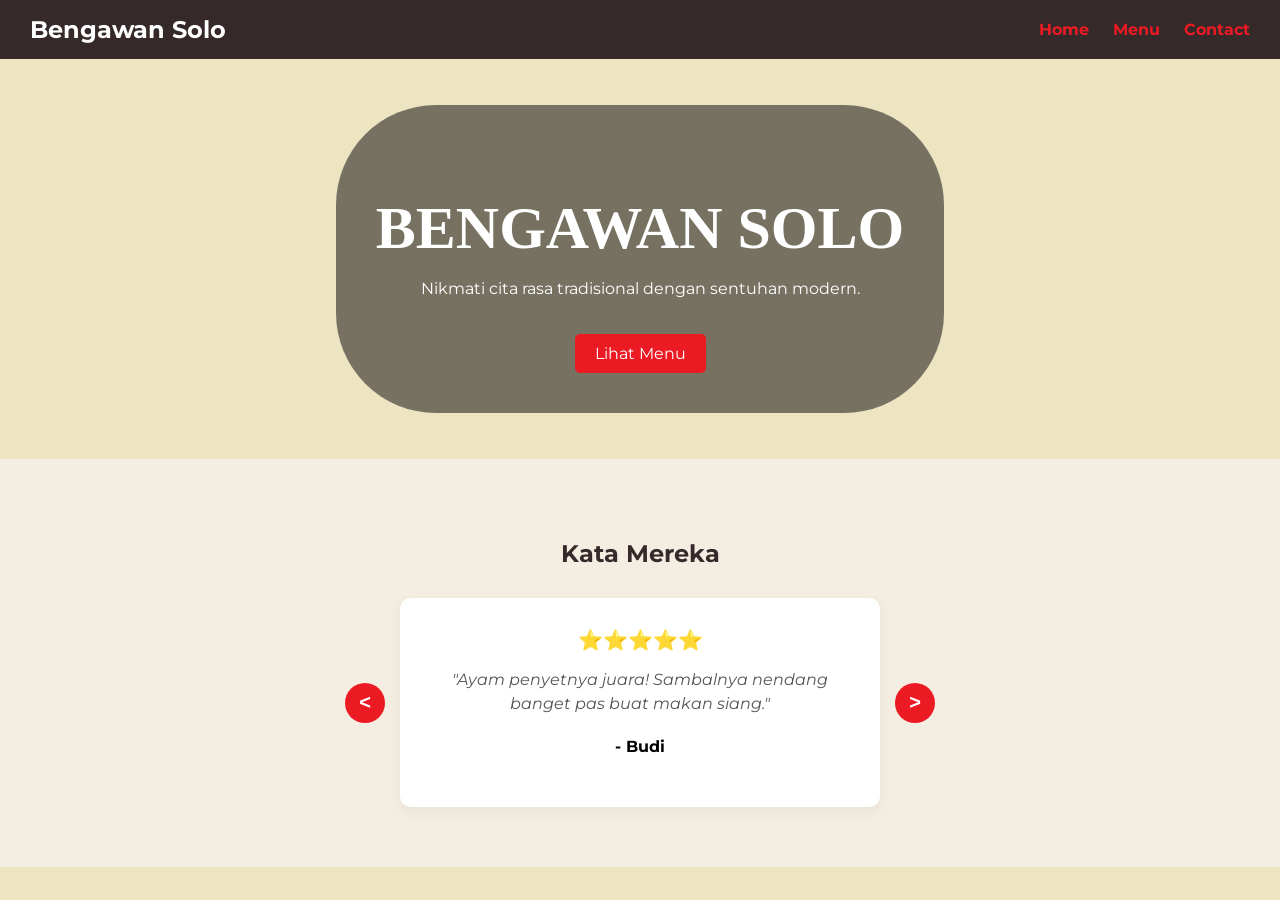
==== index.html @ c68ebe68 "Rename home.html to index.html" ====
<!DOCTYPE html>
<html lang="en">
<head>
    <meta charset="UTF-8">
    <meta name="viewport" content="width=device-width, initial-scale=1.0">
    <title>Bengawan Solo</title>

    <link rel="stylesheet" href="styles/style.css">
    <link href="https://fonts.googleapis.com/css2?family=Montserrat&display=swap" rel="stylesheet">
</head>
<body>

    <header>
        <h2 class="logo">Bengawan Solo</h2>
        <nav>
            <a href="#">Home</a>
            <a href="menu.html">Menu</a>
            <a href="#">Contact</a>        
        </nav>  
    </header>

    <main>
        <!--Banner-->
        <section id="banner">
            <div class="overlay">
                <h1>BENGAWAN SOLO</h1>
                <p>Nikmati cita rasa tradisional dengan sentuhan modern.</p>
                <a href="menu.html" class="btn">Lihat Menu</a>
            </div>
        </section>        
        <!--End Banner-->

        <section id="ulasan" class="ulasan-section">
            <h2>Kata Mereka</h2>
            <div class="slider-container">
                <button id="prev-btn" class="slider-btn">&lt;</button>
                
                <div class="slider-wrapper">
                    <div class="slider-track" id="slider-track">
                        
                        <div class="slide-card">
                            <p class="bintang">⭐⭐⭐⭐⭐</p>
                            <p class="komen">"Ayam penyetnya juara! Sambalnya nendang banget pas buat makan siang."</p>
                            <h4>- Budi</h4>
                        </div>
                        
                        <div class="slide-card">
                            <p class="bintang">⭐⭐⭐⭐⭐</p>
                            <p class="komen">"Nasi telurnya murah dan ngenyangin, porsi anak kos banget!"</p>
                            <h4>- Siti</h4>
                        </div>
                        
                        <div class="slide-card">
                            <p class="bintang">⭐⭐⭐⭐</p>
                            <p class="komen">"Es teh manisnya seger, harganya juga bersahabat di kantong."</p>
                            <h4>- Andi</h4>
                        </div>

                    </div>
                </div>
                
                <button id="next-btn" class="slider-btn">&gt;</button>
            </div>
        </section>
    </main>
<script src="scripts/main.js"></script>
</body>
</html>
---- styles/style.css ----
/*
=================================================
          PENGATURAN DASAR (GLOBAL)
=================================================
*/
body {
    background-color: #EDE4C2;    
    font-family: 'Montserrat', sans-serif;
    margin: 0;
}
/*
=================================================
        AKHIR PENGATURAN DASAR (GLOBAL)
=================================================
*/


/*
=================================================
                 HEADER & NAVIGASI
=================================================
*/
header {
    padding: 15px 30px;
    background-color: #35292A;
    color: white;
    display: flex;
    justify-content: space-between;
    align-items: center;
}

.logo {
    margin: 0;
}

nav a {
    margin-left: 20px;
    text-decoration: none;
    color: #EC1A23;
    font-weight: bold;
}

nav a:hover {
    text-decoration: underline;
}


/*
=================================================
              AKHIR HEADER & NAVIGASI
=================================================
*/


/*
=================================================
               BANNER (HERO SECTION)
=================================================
*/
#banner {
    position: relative;
    height: 400px;
    background: url('https://images.unsplash.com/photo-1504674900247-0877df9cc836') center/cover no-repeat;
    display: flex;
    justify-content: center;
    align-items: center;
}

.overlay {
    background: rgba(0,0,0,0.5);
    padding: 40px;
    text-align: center;
    color: white;
    border-radius: 100px;
}

.overlay h1 {
    font-family: 'Copperplate', 'Papyrus', fantasy;
    font-size: 60px;        
    margin-bottom: 10px;
}

.btn {
    display: inline-block;
    margin-top: 20px;
    padding: 10px 20px;
    background-color: #EC1A23;
    color: white;
    text-decoration: none;
    border-radius: 5px;
}

.btn:hover {
    background-color: #c5141c;
}
/*
=================================================
             AKHIR BANNER (HERO SECTION)
=================================================
*/
/*
=================================================
             SLIDER ULASAN (TESTIMONI)
=================================================
*/
.ulasan-section {
    padding: 60px 20px;
    background-color: #f4ede1; /* Warna krem yang sedikit beda biar menonjol */
    text-align: center;
}

.ulasan-section h2 {
    color: #35292A;
    margin-bottom: 30px;
}

.slider-container {
    display: flex;
    align-items: center;
    justify-content: center;
    max-width: 600px;
    margin: 0 auto;
    position: relative;
    gap: 15px; /* Jarak antara tombol dan kartu */
}

/* Ini "Jendela" pembatasnya */
.slider-wrapper {
    width: 80%;
    overflow: hidden; /* Sembunyikan kartu yang meluber keluar batas */
    border-radius: 10px;
    box-shadow: 0 4px 15px rgba(0,0,0,0.05);
}

/* Ini "Rel" keretanya */
.slider-track {
    display: flex;
    transition: transform 0.4s ease-in-out; /* Ini kunci animasi geser mulusnya! */
}

/* Ini "Gerbong" ulasannya */
.slide-card {
    min-width: 100%; /* Memaksa tiap kartu lebarnya 100% dari jendela */
    box-sizing: border-box;
    background: white;
    padding: 30px 20px;
    border-radius: 10px;
}

.bintang {
    margin: 0 0 10px 0;
    font-size: 20px;
}

.komen {
    font-style: italic;
    color: #555;
    margin-bottom: 15px;
    line-height: 1.5;
}

/* Tombol Kiri Kanan */
.slider-btn {
    background-color: #EC1A23;
    color: white;
    border: none;
    border-radius: 50%;
    width: 40px;
    height: 40px;
    font-size: 20px;
    font-weight: bold;
    cursor: pointer;
    transition: 0.3s;
}

.slider-btn:hover {
    background-color: #35292A;
    transform: scale(1.1);
}
/*
=================================================
          AKHIR SLIDER ULASAN (TESTIMONI)
=================================================
*/

/*
=================================================
               DAFTAR MENU & KARTU
=================================================
*/
#menu {
    padding: 50px 20px;
    text-align: center;
}

#menu h2 {
    margin-bottom: 30px;
}

.menu-container {
    display: flex;
    justify-content: center;
    gap: 20px;
    flex-wrap: wrap;
}

.card {
    background: white;
    padding: 20px;
    width: 200px;
    border-radius: 10px;
    box-shadow: 0 4px 8px rgba(0,0,0,0.1);
}

.card h3 {
    margin-top: 0;
}

.card img {
    width: 100%;
    height: 140px;
    object-fit: cover;
    border-radius: 8px;
    margin-bottom: 12px;
}

.btn-card {
    width: 100%;
    margin-top: 10px;
    padding: 8px;
    background: #EC1A23;
    color: white;
    border: none;
    border-radius: 5px;
    cursor: pointer;
}

.btn-pesan {
    width: 100%;
    margin-top: 12px;
    padding: 10px;
    background-color: #EC1A23;
    color: white;
    border: none;
    border-radius: 6px;
    font-weight: bold;
    cursor: pointer;
    transition: 0.3s;
}

.btn-pesan:hover {
    background-color: #c5141c;
    transform: scale(1.03);
}
/*
=================================================
             AKHIR DAFTAR MENU & KARTU
=================================================
*/


/*
=================================================
             NOTIFIKASI (TOAST POP-UP)
=================================================
*/
.toast {
    visibility: hidden;
    min-width: 280px;
    background-color: #333;
    color: #fff;
    text-align: center;
    border-radius: 8px;
    padding: 16px 20px;
    position: fixed;
    bottom: 30px;
    left: 50%;
    transform: translateX(-50%);
    z-index: 1000;
    box-shadow: 0 4px 15px rgba(0,0,0,0.3);
    font-size: 15px;
    opacity: 0;
    transition: all 0.4s ease;
}

.toast.show {
    visibility: visible;
    opacity: 1;
}
/*
=================================================
           AKHIR NOTIFIKASI (TOAST POP-UP)
=================================================
*/
/*
=================================================
             KERANJANG BELANJA (CART)
=================================================
*/
.cart-section {
    padding: 50px 20px;
    background-color: #EDE4C2; /* Warna background sedikit lebih terang dari body */
}

.cart-container {
    max-width: 600px;
    margin: 0 auto;
    background: white;
    padding: 30px;
    border-radius: 15px;
    box-shadow: 0 8px 20px rgba(0, 0, 0, 0.08); /* Efek melayang/shadow yang lembut */
    border-top: 5px solid #EC1A23; /* Garis aksen merah Bengawan Solo di atas */
}

.cart-container h2 {
    text-align: center;
    color: #35292A;
    margin-bottom: 25px;
    font-size: 24px;
}

.cart-items-list {
    min-height: 80px;
}

.empty-msg {
    text-align: center;
    color: #888;
    font-style: italic;
    padding: 20px 0;
}

/* Desain untuk setiap baris pesanan */
.cart-item {
    display: flex;
    justify-content: space-between;
    align-items: center;
    padding: 12px 0;
    border-bottom: 1px dashed #ccc; /* Garis pemisah putus-putus biar estetik */
}

.item-name {
    font-weight: 600;
    color: #35292A;
}

.item-price {
    font-weight: 500;
    color: #555;
    display: flex;
    align-items: center;
    gap: 15px; /* Jarak antara harga dan tombol silang */
}

/* Tombol hapus (silang merah) */
.btn-remove {
    background: #ffe6e6;
    border: none;
    color: #EC1A23;
    width: 28px;
    height: 28px;
    border-radius: 50%; /* Bikin tombolnya jadi bulat */
    cursor: pointer;
    font-weight: bold;
    display: flex;
    justify-content: center;
    align-items: center;
    transition: 0.2s ease;
}

.btn-remove:hover {
    background: #EC1A23;
    color: white;
    transform: scale(1.1);
}

/* Bagian bawah keranjang (Total & Tombol) */
.cart-footer {
    margin-top: 25px;
    padding-top: 15px;
    border-top: 2px solid #eee;
    text-align: right;
}

.cart-total {
    font-size: 20px;
    font-weight: bold;
    color: #35292A;
    margin-bottom: 20px;
}

#total-price {
    color: #EC1A23; /* Total harganya ditonjolkan dengan warna merah */
    font-size: 24px;
    margin-left: 10px;
}

.btn-checkout {
    width: 100%;
    padding: 14px;
    background-color: #25D366; /* Warna hijau khas WhatsApp */
    color: white;
    border: none;
    border-radius: 8px;
    font-size: 16px;
    font-weight: bold;
    cursor: pointer;
    transition: all 0.3s ease;
    box-shadow: 0 4px 10px rgba(37, 211, 102, 0.3);
}

.btn-checkout:hover {
    background-color: #128C7E; /* Hijau WA lebih gelap saat di-hover */
    transform: translateY(-2px); /* Efek tombol naik sedikit */
}
/*
=================================================
          AKHIR KERANJANG BELANJA (CART)
=================================================
*/

/*
=================================================
                     FOOTER
=================================================
*/
footer {
    background-color: #35292A;
    color: white;
    padding: 50px 20px 20px;
    margin-top: 50px;
}

.footer-container {
    display: flex;
    justify-content: center;
    gap: 80px;
    flex-wrap: wrap;
    max-width: 1200px;
    margin: 0 auto;
}

.footer-info {
    margin-bottom: 20px;
}

.footer-info h3 {
    color: #EC1A23;
    margin-bottom: 15px;
}

.footer-info h4 {
    margin-bottom: 12px;
}

.footer-info a {
    color: #EC1A23;
    text-decoration: none;
}

.footer-info a:hover {
    text-decoration: underline;
}

.footer-bottom {
    text-align: center;
    margin-top: 40px;
    padding-top: 20px;
    border-top: 1px solid #555;
    opacity: 0.8;
    font-size: 14px;
}
/*
=================================================
                   AKHIR FOOTER
=================================================
*/


/*
/* 
=================================================
             HAMBURGER MENU (MOBILE)
=================================================
*/
/* Sembunyikan di layar laptop */
.hamburger {
    display: none; 
    font-size: 28px;
    cursor: pointer;
    color: #EC1A23;
    position: relative;
    z-index: 999; /* Biar posisinya paling depan dan bisa diklik */
}

/* RESPONSIVE (TAMPILAN MOBILE/HP) */
@media (max-width: 768px) {
    header {
        position: relative; /* Biar menu dropdown-nya patuh sama header */
    }

    .hamburger {
        display: block; /* Munculkan tombol ☰ di HP */
    }
    
    #nav-menu {
        display: none; /* Sembunyikan menu bawaan */
        flex-direction: column;
        width: 100%;
        background-color: #35292A;
        position: absolute;
        top: 60px; /* Posisi di bawah header */
        left: 0;
        text-align: center;
        padding-bottom: 15px;
        z-index: 998; /* Posisi satu lapis di bawah tombol hamburger */
        box-shadow: 0 10px 15px rgba(0,0,0,0.2);
    }

    /* Class ini yang akan dipanggil oleh JavaScript! */
    #nav-menu.aktif {
        display: flex;
    }
    
    nav a {
        margin: 15px 0;
        display: block;
        padding: 10px;
    }
}
/* 
=================================================
          AKHIR HAMBURGER MENU (MOBILE)
=================================================
*/
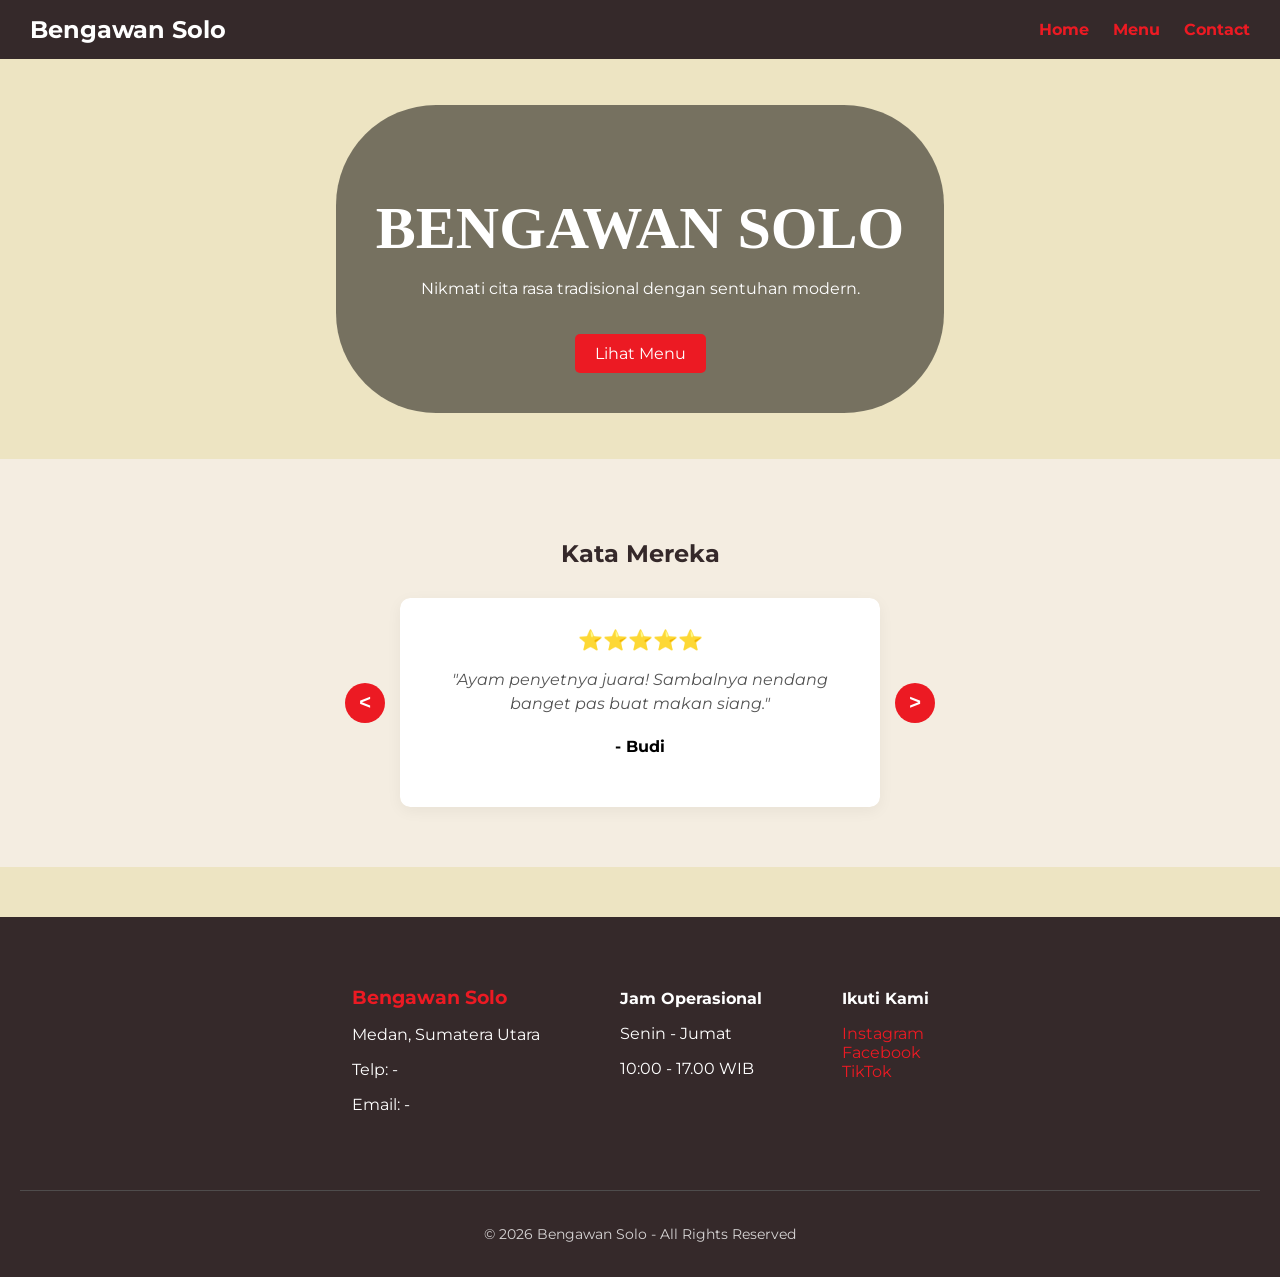
==== commit f121762f: "Penambahan Fitur" ====
--- a/index.html
+++ b/index.html
@@ -1,5 +1,6 @@
 <!DOCTYPE html>
 <html lang="en">
+
 <head>
     <meta charset="UTF-8">
     <meta name="viewport" content="width=device-width, initial-scale=1.0">
@@ -8,15 +9,16 @@
     <link rel="stylesheet" href="styles/style.css">
     <link href="https://fonts.googleapis.com/css2?family=Montserrat&display=swap" rel="stylesheet">
 </head>
+
 <body>
 
     <header>
         <h2 class="logo">Bengawan Solo</h2>
         <nav>
-            <a href="#">Home</a>
+            <a href="index.html">Home</a>
             <a href="menu.html">Menu</a>
-            <a href="#">Contact</a>        
-        </nav>  
+            <a href="#contact">Contact</a>
+        </nav>
     </header>
 
     <main>
@@ -27,29 +29,29 @@
                 <p>Nikmati cita rasa tradisional dengan sentuhan modern.</p>
                 <a href="menu.html" class="btn">Lihat Menu</a>
             </div>
-        </section>        
+        </section>
         <!--End Banner-->
 
         <section id="ulasan" class="ulasan-section">
             <h2>Kata Mereka</h2>
             <div class="slider-container">
                 <button id="prev-btn" class="slider-btn">&lt;</button>
-                
+
                 <div class="slider-wrapper">
                     <div class="slider-track" id="slider-track">
-                        
+
                         <div class="slide-card">
                             <p class="bintang">⭐⭐⭐⭐⭐</p>
                             <p class="komen">"Ayam penyetnya juara! Sambalnya nendang banget pas buat makan siang."</p>
                             <h4>- Budi</h4>
                         </div>
-                        
+
                         <div class="slide-card">
                             <p class="bintang">⭐⭐⭐⭐⭐</p>
                             <p class="komen">"Nasi telurnya murah dan ngenyangin, porsi anak kos banget!"</p>
                             <h4>- Siti</h4>
                         </div>
-                        
+
                         <div class="slide-card">
                             <p class="bintang">⭐⭐⭐⭐</p>
                             <p class="komen">"Es teh manisnya seger, harganya juga bersahabat di kantong."</p>
@@ -58,11 +60,43 @@
 
                     </div>
                 </div>
-                
+
                 <button id="next-btn" class="slider-btn">&gt;</button>
             </div>
         </section>
     </main>
-<script src="scripts/main.js"></script>
+
+    <!-- Footer -->
+    <footer id="contact">
+        <div class="footer-container">
+            <div class="footer-info">
+                <h3>Bengawan Solo</h3>
+                <p>Medan, Sumatera Utara</p>
+                <p>Telp: -</p>
+                <p>Email: -</p>
+            </div>
+
+            <div class="footer-info">
+                <h4>Jam Operasional</h4>
+                <p>Senin - Jumat</p>
+                <p>10:00 - 17.00 WIB</p>
+            </div>
+
+            <div class="footer-info">
+                <h4>Ikuti Kami</h4>
+                <p>
+                    <a href="#" target="_blank">Instagram</a><br>
+                    <a href="#" target="_blank">Facebook</a><br>
+                    <a href="#" target="_blank">TikTok</a>
+                </p>
+            </div>
+        </div>
+
+        <div class="footer-bottom">
+            <p>&copy; 2026 Bengawan Solo - All Rights Reserved</p>
+        </div>
+    </footer>
+    <script src="scripts/main.js"></script>
 </body>
-</html>
+
+</html>
--- a/styles/style.css
+++ b/styles/style.css
@@ -3,6 +3,11 @@
           PENGATURAN DASAR (GLOBAL)
 =================================================
 */
+
+html {
+    scroll-behavior: smooth;
+}
+
 body {
     background-color: #EDE4C2;    
     font-family: 'Montserrat', sans-serif;
@@ -27,6 +32,9 @@
     display: flex;
     justify-content: space-between;
     align-items: center;
+    position: sticky;
+    top: 0;
+    z-index: 1000;
 }
 
 .logo {
@@ -275,7 +283,7 @@
     position: fixed;
     bottom: 30px;
     left: 50%;
-    transform: translateX(-50%);
+    transform: translate(-50%, 20px);
     z-index: 1000;
     box-shadow: 0 4px 15px rgba(0,0,0,0.3);
     font-size: 15px;
@@ -286,6 +294,7 @@
 .toast.show {
     visibility: visible;
     opacity: 1;
+    transform: translate(-50%, 0);
 }
 /*
 =================================================
@@ -532,4 +541,356 @@
 =================================================
           AKHIR HAMBURGER MENU (MOBILE)
 =================================================
-*/+*/
+
+.menu-tools {
+    max-width: 700px;
+    margin: 0 auto 30px;
+    text-align: center;
+}
+
+#search-menu {
+    width: 100%;
+    max-width: 450px;
+    padding: 12px 15px;
+    border: 1px solid #ccc;
+    border-radius: 8px;
+    font-family: inherit;
+    margin-bottom: 15px;
+}
+
+.filter-buttons {
+    display: flex;
+    justify-content: center;
+    gap: 10px;
+    flex-wrap: wrap;
+}
+
+.filter-btn {
+    padding: 10px 18px;
+    border: none;
+    border-radius: 20px;
+    background-color: white;
+    color: #35292A;
+    cursor: pointer;
+    font-weight: bold;
+}
+
+.filter-btn.active,
+.filter-btn:hover {
+    background-color: #EC1A23;
+    color: white;
+}
+
+.qty-control {
+    display: flex;
+    align-items: center;
+    gap: 8px;
+}
+
+.qty-control button {
+    width: 28px;
+    height: 28px;
+    border: none;
+    border-radius: 50%;
+    background-color: #EC1A23;
+    color: white;
+    font-weight: bold;
+    cursor: pointer;
+}
+
+.invoice-modal {
+    display: none;
+    position: fixed;
+    z-index: 2000;
+    inset: 0;
+    background: rgba(0,0,0,0.55);
+    justify-content: center;
+    align-items: center;
+    padding: 20px;
+}
+
+.invoice-box {
+    background: white;
+    max-width: 500px;
+    width: 100%;
+    padding: 25px;
+    border-radius: 15px;
+    position: relative;
+    box-shadow: 0 10px 30px rgba(0,0,0,0.25);
+}
+
+.close-invoice {
+    position: absolute;
+    top: 10px;
+    right: 15px;
+    border: none;
+    background: none;
+    font-size: 28px;
+    cursor: pointer;
+}
+
+#invoice-content pre {
+    background: #f7f7f7;
+    padding: 15px;
+    border-radius: 8px;
+    white-space: pre-wrap;
+    font-family: inherit;
+    line-height: 1.6;
+}
+
+.floating-cart {
+    position: fixed;
+    right: 20px;
+    bottom: 25px;
+    background-color: #EC1A23;
+    color: white;
+    padding: 14px 18px;
+    border-radius: 50px;
+    font-weight: bold;
+    box-shadow: 0 5px 15px rgba(0,0,0,0.25);
+    z-index: 1500;
+    cursor: pointer;
+    display: none;
+}
+
+.floating-cart:hover {
+    background-color: #c5141c;
+    transform: scale(1.05);
+}
+
+.card {
+    position: relative;
+}
+
+.badge-best {
+    position: absolute;
+    top: 12px;
+    left: 12px;
+    background-color: #EC1A23;
+    color: white;
+    padding: 5px 10px;
+    border-radius: 20px;
+    font-size: 11px;
+    font-weight: bold;
+    box-shadow: 0 3px 8px rgba(0,0,0,0.2);
+}
+
+.btn-checkout.loading {
+    opacity: 0.7;
+    pointer-events: none;
+}
+
+.invoice-success {
+    background-color: #e9fff0;
+    color: #128C7E;
+    padding: 10px;
+    border-radius: 8px;
+    font-weight: bold;
+    margin-bottom: 15px;
+    text-align: center;
+}
+
+.empty-msg {
+    text-align: center;
+    color: #888;
+    padding: 25px 0;
+}
+
+.empty-icon {
+    font-size: 42px;
+    margin-bottom: 10px;
+}
+
+.empty-msg h3 {
+    color: #35292A;
+    margin: 5px 0;
+}
+
+.empty-msg p {
+    margin: 0;
+    font-size: 14px;
+}
+
+.btn-clear-cart {
+    background-color: #fff0f0;
+    color: #EC1A23;
+    border: 1px solid #EC1A23;
+    padding: 10px 14px;
+    border-radius: 8px;
+    font-weight: bold;
+    cursor: pointer;
+    margin-bottom: 15px;
+}
+
+.btn-clear-cart:hover {
+    background-color: #EC1A23;
+    color: white;
+}
+
+/* bagian animasi */
+.card {
+    transition: transform 0.3s ease, box-shadow 0.3s ease;
+}
+
+.card:hover {
+    transform: translateY(-8px);
+    box-shadow: 0 10px 22px rgba(0,0,0,0.18);
+}
+
+.btn,
+.btn-card,
+.btn-checkout,
+.btn-clear-cart,
+.filter-btn {
+    transition: all 0.3s ease;
+}
+
+.btn:hover,
+.btn-card:hover,
+.btn-checkout:hover,
+.btn-clear-cart:hover,
+.filter-btn:hover {
+    transform: translateY(-2px);
+}
+
+.invoice-box {
+    animation: popupScale 0.35s ease;
+}
+
+@keyframes popupScale {
+    from {
+        opacity: 0;
+        transform: scale(0.85) translateY(20px);
+    }
+    to {
+        opacity: 1;
+        transform: scale(1) translateY(0);
+    }
+}
+
+.cart-item-row {
+    animation: slideInCart 0.3s ease;
+}
+
+@keyframes slideInCart {
+    from {
+        opacity: 0;
+        transform: translateX(-15px);
+    }
+    to {
+        opacity: 1;
+        transform: translateX(0);
+    }
+}
+
+.floating-cart {
+    animation: bounceCart 0.5s ease;
+}
+
+@keyframes bounceCart {
+    0% {
+        transform: scale(0.8);
+    }
+    50% {
+        transform: scale(1.12);
+    }
+    100% {
+        transform: scale(1);
+    }
+}
+
+.badge-best {
+    animation: pulseBadge 1.8s infinite;
+}
+
+@keyframes pulseBadge {
+    0% {
+        transform: scale(1);
+    }
+    50% {
+        transform: scale(1.08);
+    }
+    100% {
+        transform: scale(1);
+    }
+}
+
+.admin-page {
+    padding: 40px 20px;
+    max-width: 900px;
+    margin: 0 auto;
+}
+
+.admin-page h1 {
+    color: #35292A;
+    text-align: center;
+}
+
+.admin-subtitle {
+    text-align: center;
+    color: #666;
+    margin-bottom: 30px;
+}
+
+.admin-order-list {
+    display: grid;
+    gap: 20px;
+}
+
+.admin-order-card {
+    background: white;
+    padding: 22px;
+    border-radius: 15px;
+    box-shadow: 0 6px 18px rgba(0,0,0,0.1);
+    border-left: 6px solid #EC1A23;
+}
+
+.admin-order-header {
+    display: flex;
+    justify-content: space-between;
+    align-items: center;
+}
+
+.admin-order-header h3 {
+    margin: 0;
+    color: #35292A;
+}
+
+.status-badge {
+    background-color: #fff0f0;
+    color: #EC1A23;
+    padding: 6px 12px;
+    border-radius: 20px;
+    font-size: 13px;
+    font-weight: bold;
+}
+
+.admin-order-card ul {
+    padding-left: 20px;
+}
+
+.admin-actions {
+    display: flex;
+    gap: 10px;
+    margin-top: 15px;
+    flex-wrap: wrap;
+}
+
+.admin-actions button {
+    padding: 9px 14px;
+    border: none;
+    border-radius: 8px;
+    background-color: #35292A;
+    color: white;
+    cursor: pointer;
+    font-weight: bold;
+}
+
+.admin-actions button:hover {
+    background-color: #EC1A23;
+}
+
+.btn-delete-order {
+    background-color: #EC1A23 !important;
+}
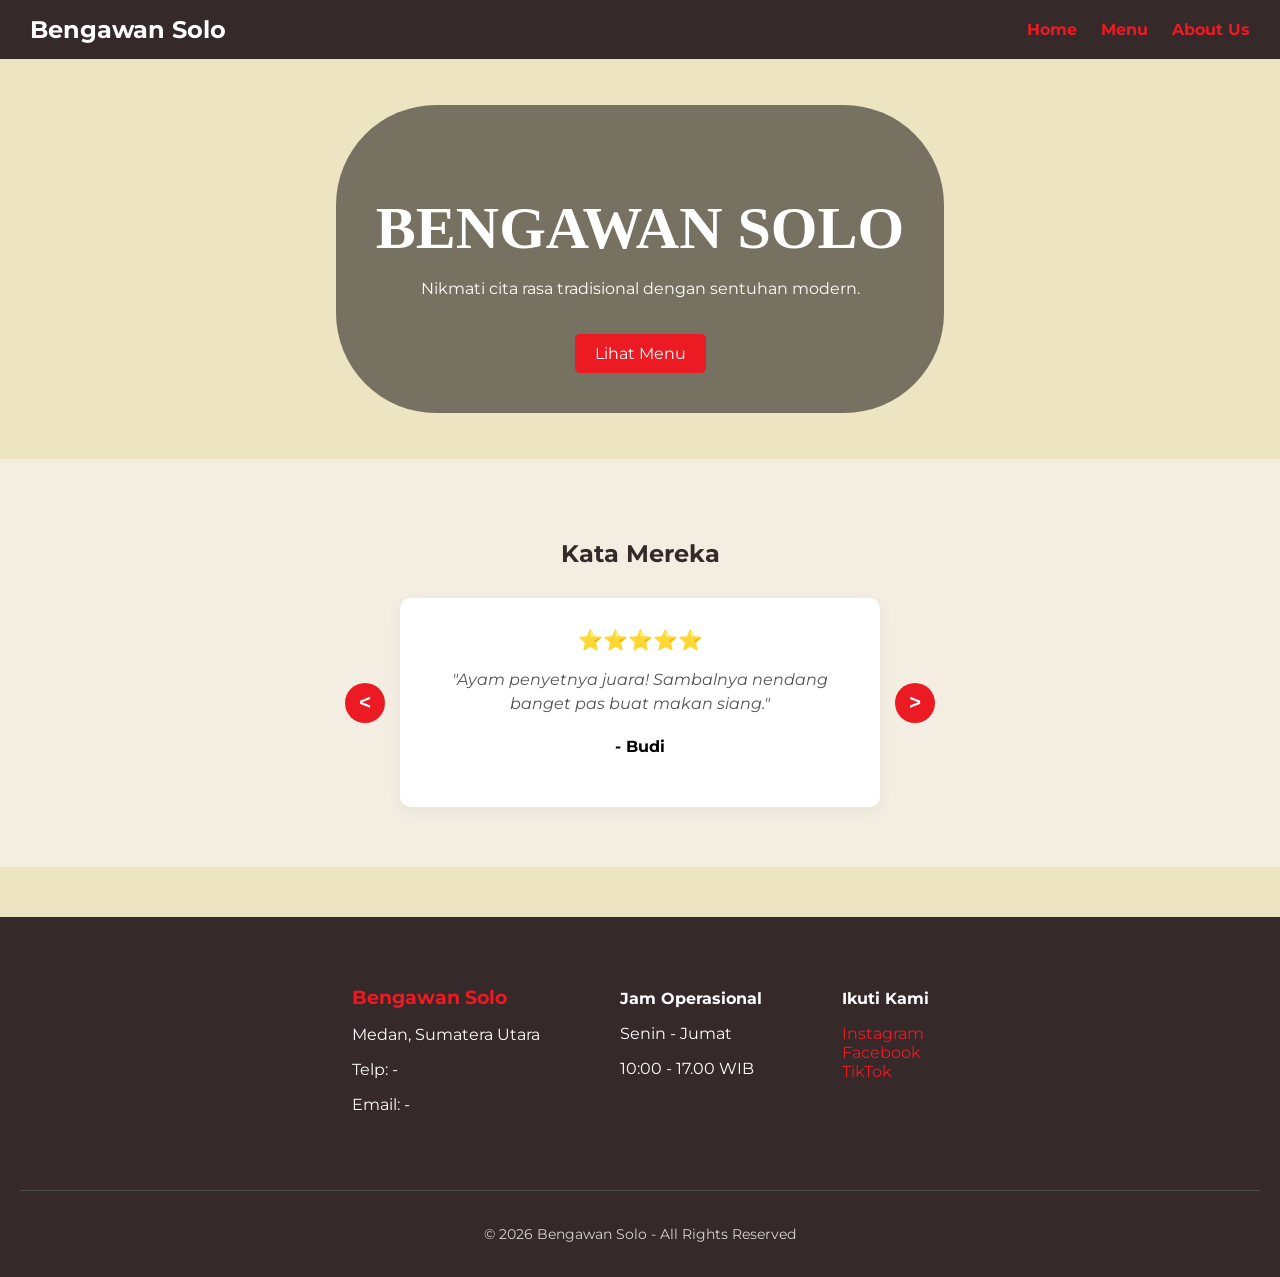
==== commit acec0089: "ini yang tadi" ====
--- a/index.html
+++ b/index.html
@@ -17,7 +17,7 @@
         <nav>
             <a href="index.html">Home</a>
             <a href="menu.html">Menu</a>
-            <a href="#contact">Contact</a>
+            <a href="about.html">About Us</a>
         </nav>
     </header>
 
--- a/styles/style.css
+++ b/styles/style.css
@@ -893,4 +893,235 @@
 
 .btn-delete-order {
     background-color: #EC1A23 !important;
+}
+
+.about-hero {
+    height: 320px;
+    background: url('https://images.unsplash.com/photo-1504674900247-0877df9cc836') center/cover no-repeat;
+    display: flex;
+    justify-content: center;
+    align-items: center;
+    position: relative;
+}
+
+.about-overlay {
+    background: rgba(0,0,0,0.55);
+    padding: 40px;
+    border-radius: 25px;
+    text-align: center;
+    color: white;
+}
+
+.about-overlay h1 {
+    font-size: 52px;
+    margin-bottom: 10px;
+    letter-spacing: 2px;
+}
+
+.about-section-page {
+    padding: 70px 20px;
+    background-color: #f4ede1;
+}
+
+.about-page-container {
+    max-width: 1150px;
+    margin: 0 auto;
+    display: grid;
+    grid-template-columns: 1.6fr 1fr;
+    gap: 35px;
+    align-items: start;
+}
+
+.about-page-text h2 {
+    font-size: 38px;
+    color: #35292A;
+    margin: 10px 0 20px;
+}
+
+.about-page-text p {
+    color: #555;
+    line-height: 1.8;
+    margin-bottom: 15px;
+}
+
+.about-feature-grid {
+    display: grid;
+    grid-template-columns: repeat(3, 1fr);
+    gap: 18px;
+    margin-top: 35px;
+}
+
+.about-feature-card {
+    background: white;
+    padding: 22px;
+    border-radius: 18px;
+    text-align: center;
+    box-shadow: 0 5px 18px rgba(0,0,0,0.08);
+    transition: 0.3s ease;
+}
+
+.about-feature-card:hover {
+    transform: translateY(-6px);
+}
+
+.about-feature-card h3 {
+    font-size: 34px;
+    margin-bottom: 10px;
+}
+
+.about-feature-card h4 {
+    margin-bottom: 8px;
+    color: #35292A;
+}
+
+.about-feature-card p {
+    font-size: 14px;
+    margin: 0;
+}
+
+.team-card {
+    background: white;
+    padding: 30px;
+    border-radius: 20px;
+    box-shadow: 0 8px 22px rgba(0,0,0,0.1);
+    border-top: 6px solid #EC1A23;
+}
+
+.team-card h3 {
+    margin-top: 0;
+    color: #35292A;
+    margin-bottom: 20px;
+}
+
+.team-member {
+    display: flex;
+    align-items: center;
+    gap: 12px;
+    margin-bottom: 15px;
+    background: #f8f8f8;
+    padding: 12px;
+    border-radius: 12px;
+}
+
+.team-member span {
+    font-size: 24px;
+}
+
+.team-member p {
+    margin: 0;
+    font-weight: 600;
+    color: #35292A;
+}
+
+.team-info {
+    margin-top: 25px;
+    color: #666;
+    line-height: 1.7;
+}
+
+@media (max-width: 768px) {
+
+    .about-page-container {
+        grid-template-columns: 1fr;
+    }
+
+    .about-feature-grid {
+        grid-template-columns: 1fr;
+    }
+
+    .about-overlay h1 {
+        font-size: 40px;
+    }
+
+    .about-page-text h2 {
+        font-size: 30px;
+    }
+}
+
+.team-section {
+    padding: 80px 20px;
+    background-color: #EDE4C2;
+}
+
+.team-header {
+    text-align: center;
+    max-width: 750px;
+    margin: 0 auto 50px;
+}
+
+.team-header h2 {
+    font-size: 42px;
+    color: #35292A;
+    margin: 15px 0;
+}
+
+.team-header p {
+    color: #666;
+    line-height: 1.8;
+}
+
+.team-grid {
+    max-width: 1200px;
+    margin: 0 auto;
+    display: grid;
+    grid-template-columns: repeat(3, 1fr);
+    gap: 24px;
+}
+
+.team-profile-card {
+    background: white;
+    border-radius: 24px;
+    overflow: hidden;
+    box-shadow: 0 10px 28px rgba(0,0,0,0.1);
+    transition: 0.35s ease;
+}
+
+.team-profile-card:hover {
+    transform: translateY(-10px);
+}
+
+.team-photo {
+    width: 100%;
+    height: 320px;
+    overflow: hidden;
+}
+
+.team-photo img {
+    width: 100%;
+    height: 100%;
+    object-fit: cover;
+    transition: 0.4s ease;
+}
+
+.team-profile-card:hover .team-photo img {
+    transform: scale(1.08);
+}
+
+.team-profile-content {
+    padding: 25px;
+}
+
+.team-profile-content h3 {
+    margin: 0 0 8px;
+    color: #35292A;
+    font-size: 24px;
+}
+
+.team-profile-content p {
+    color: #666;
+    line-height: 1.7;
+}
+
+@media (max-width: 992px) {
+    .team-grid {
+        grid-template-columns: 1fr;
+    }
+
+    .team-photo {
+        height: 400px;
+    }
+
+    .team-header h2 {
+        font-size: 34px;
+    }
 }
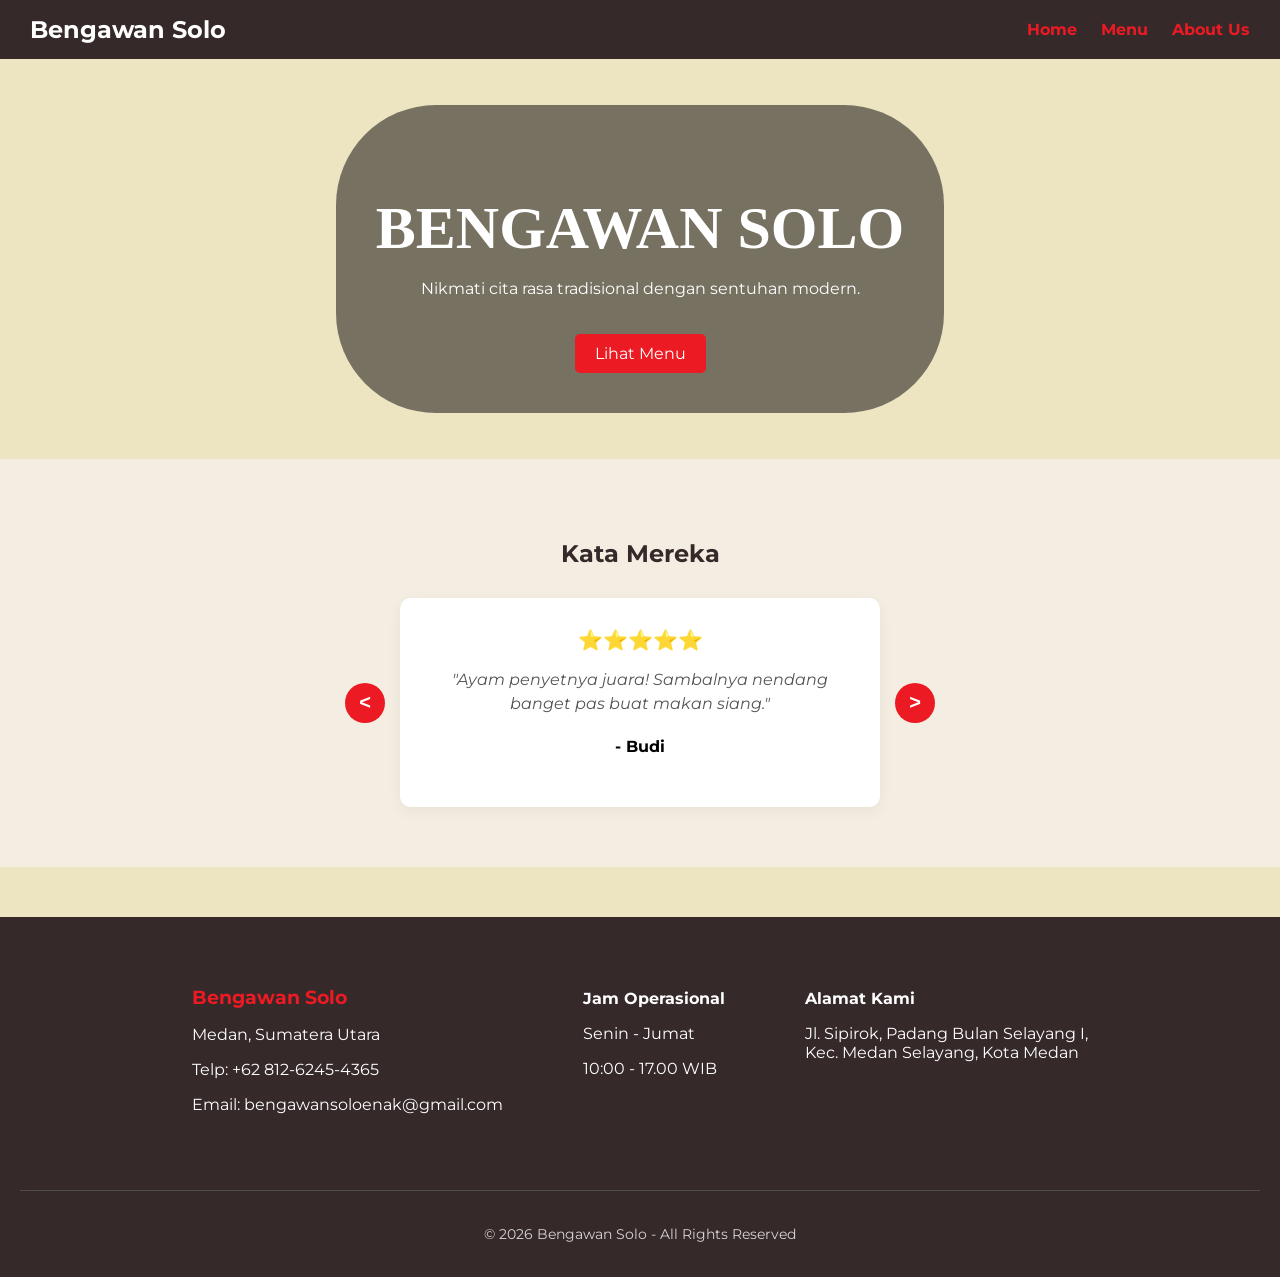
==== commit 44fe943a: "fix sikit aaa" ====
--- a/index.html
+++ b/index.html
@@ -72,8 +72,8 @@
             <div class="footer-info">
                 <h3>Bengawan Solo</h3>
                 <p>Medan, Sumatera Utara</p>
-                <p>Telp: -</p>
-                <p>Email: -</p>
+                <p>Telp: +62 812-6245-4365</p>
+                <p>Email: bengawansoloenak@gmail.com</p>
             </div>
 
             <div class="footer-info">
@@ -83,11 +83,9 @@
             </div>
 
             <div class="footer-info">
-                <h4>Ikuti Kami</h4>
-                <p>
-                    <a href="#" target="_blank">Instagram</a><br>
-                    <a href="#" target="_blank">Facebook</a><br>
-                    <a href="#" target="_blank">TikTok</a>
+                <h4>Alamat Kami</h4>
+                <p> Jl. Sipirok, Padang Bulan Selayang I,<br>
+                    Kec. Medan Selayang, Kota Medan
                 </p>
             </div>
         </div>
--- a/styles/style.css
+++ b/styles/style.css
@@ -9,10 +9,11 @@
 }
 
 body {
-    background-color: #EDE4C2;    
+    background-color: #EDE4C2;
     font-family: 'Montserrat', sans-serif;
     margin: 0;
 }
+
 /*
 =================================================
         AKHIR PENGATURAN DASAR (GLOBAL)
@@ -75,7 +76,7 @@
 }
 
 .overlay {
-    background: rgba(0,0,0,0.5);
+    background: rgba(0, 0, 0, 0.5);
     padding: 40px;
     text-align: center;
     color: white;
@@ -84,7 +85,7 @@
 
 .overlay h1 {
     font-family: 'Copperplate', 'Papyrus', fantasy;
-    font-size: 60px;        
+    font-size: 60px;
     margin-bottom: 10px;
 }
 
@@ -101,6 +102,7 @@
 .btn:hover {
     background-color: #c5141c;
 }
+
 /*
 =================================================
              AKHIR BANNER (HERO SECTION)
@@ -113,7 +115,8 @@
 */
 .ulasan-section {
     padding: 60px 20px;
-    background-color: #f4ede1; /* Warna krem yang sedikit beda biar menonjol */
+    background-color: #f4ede1;
+    /* Warna krem yang sedikit beda biar menonjol */
     text-align: center;
 }
 
@@ -129,26 +132,30 @@
     max-width: 600px;
     margin: 0 auto;
     position: relative;
-    gap: 15px; /* Jarak antara tombol dan kartu */
+    gap: 15px;
+    /* Jarak antara tombol dan kartu */
 }
 
 /* Ini "Jendela" pembatasnya */
 .slider-wrapper {
     width: 80%;
-    overflow: hidden; /* Sembunyikan kartu yang meluber keluar batas */
+    overflow: hidden;
+    /* Sembunyikan kartu yang meluber keluar batas */
     border-radius: 10px;
-    box-shadow: 0 4px 15px rgba(0,0,0,0.05);
+    box-shadow: 0 4px 15px rgba(0, 0, 0, 0.05);
 }
 
 /* Ini "Rel" keretanya */
 .slider-track {
     display: flex;
-    transition: transform 0.4s ease-in-out; /* Ini kunci animasi geser mulusnya! */
+    transition: transform 0.4s ease-in-out;
+    /* Ini kunci animasi geser mulusnya! */
 }
 
 /* Ini "Gerbong" ulasannya */
 .slide-card {
-    min-width: 100%; /* Memaksa tiap kartu lebarnya 100% dari jendela */
+    min-width: 100%;
+    /* Memaksa tiap kartu lebarnya 100% dari jendela */
     box-sizing: border-box;
     background: white;
     padding: 30px 20px;
@@ -185,6 +192,7 @@
     background-color: #35292A;
     transform: scale(1.1);
 }
+
 /*
 =================================================
           AKHIR SLIDER ULASAN (TESTIMONI)
@@ -217,7 +225,7 @@
     padding: 20px;
     width: 200px;
     border-radius: 10px;
-    box-shadow: 0 4px 8px rgba(0,0,0,0.1);
+    box-shadow: 0 4px 8px rgba(0, 0, 0, 0.1);
 }
 
 .card h3 {
@@ -260,6 +268,7 @@
     background-color: #c5141c;
     transform: scale(1.03);
 }
+
 /*
 =================================================
              AKHIR DAFTAR MENU & KARTU
@@ -285,7 +294,7 @@
     left: 50%;
     transform: translate(-50%, 20px);
     z-index: 1000;
-    box-shadow: 0 4px 15px rgba(0,0,0,0.3);
+    box-shadow: 0 4px 15px rgba(0, 0, 0, 0.3);
     font-size: 15px;
     opacity: 0;
     transition: all 0.4s ease;
@@ -296,6 +305,7 @@
     opacity: 1;
     transform: translate(-50%, 0);
 }
+
 /*
 =================================================
            AKHIR NOTIFIKASI (TOAST POP-UP)
@@ -308,7 +318,8 @@
 */
 .cart-section {
     padding: 50px 20px;
-    background-color: #EDE4C2; /* Warna background sedikit lebih terang dari body */
+    background-color: #EDE4C2;
+    /* Warna background sedikit lebih terang dari body */
 }
 
 .cart-container {
@@ -317,8 +328,10 @@
     background: white;
     padding: 30px;
     border-radius: 15px;
-    box-shadow: 0 8px 20px rgba(0, 0, 0, 0.08); /* Efek melayang/shadow yang lembut */
-    border-top: 5px solid #EC1A23; /* Garis aksen merah Bengawan Solo di atas */
+    box-shadow: 0 8px 20px rgba(0, 0, 0, 0.08);
+    /* Efek melayang/shadow yang lembut */
+    border-top: 5px solid #EC1A23;
+    /* Garis aksen merah Bengawan Solo di atas */
 }
 
 .cart-container h2 {
@@ -345,7 +358,8 @@
     justify-content: space-between;
     align-items: center;
     padding: 12px 0;
-    border-bottom: 1px dashed #ccc; /* Garis pemisah putus-putus biar estetik */
+    border-bottom: 1px dashed #ccc;
+    /* Garis pemisah putus-putus biar estetik */
 }
 
 .item-name {
@@ -358,7 +372,8 @@
     color: #555;
     display: flex;
     align-items: center;
-    gap: 15px; /* Jarak antara harga dan tombol silang */
+    gap: 15px;
+    /* Jarak antara harga dan tombol silang */
 }
 
 /* Tombol hapus (silang merah) */
@@ -368,7 +383,8 @@
     color: #EC1A23;
     width: 28px;
     height: 28px;
-    border-radius: 50%; /* Bikin tombolnya jadi bulat */
+    border-radius: 50%;
+    /* Bikin tombolnya jadi bulat */
     cursor: pointer;
     font-weight: bold;
     display: flex;
@@ -399,7 +415,8 @@
 }
 
 #total-price {
-    color: #EC1A23; /* Total harganya ditonjolkan dengan warna merah */
+    color: #EC1A23;
+    /* Total harganya ditonjolkan dengan warna merah */
     font-size: 24px;
     margin-left: 10px;
 }
@@ -407,7 +424,8 @@
 .btn-checkout {
     width: 100%;
     padding: 14px;
-    background-color: #25D366; /* Warna hijau khas WhatsApp */
+    background-color: #25D366;
+    /* Warna hijau khas WhatsApp */
     color: white;
     border: none;
     border-radius: 8px;
@@ -419,9 +437,12 @@
 }
 
 .btn-checkout:hover {
-    background-color: #128C7E; /* Hijau WA lebih gelap saat di-hover */
-    transform: translateY(-2px); /* Efek tombol naik sedikit */
-}
+    background-color: #128C7E;
+    /* Hijau WA lebih gelap saat di-hover */
+    transform: translateY(-2px);
+    /* Efek tombol naik sedikit */
+}
+
 /*
 =================================================
           AKHIR KERANJANG BELANJA (CART)
@@ -479,6 +500,7 @@
     opacity: 0.8;
     font-size: 14px;
 }
+
 /*
 =================================================
                    AKHIR FOOTER
@@ -494,49 +516,56 @@
 */
 /* Sembunyikan di layar laptop */
 .hamburger {
-    display: none; 
+    display: none;
     font-size: 28px;
     cursor: pointer;
     color: #EC1A23;
     position: relative;
-    z-index: 999; /* Biar posisinya paling depan dan bisa diklik */
+    z-index: 999;
+    /* Biar posisinya paling depan dan bisa diklik */
 }
 
 /* RESPONSIVE (TAMPILAN MOBILE/HP) */
 @media (max-width: 768px) {
     header {
-        position: relative; /* Biar menu dropdown-nya patuh sama header */
+        position: relative;
+        /* Biar menu dropdown-nya patuh sama header */
     }
 
     .hamburger {
-        display: block; /* Munculkan tombol ☰ di HP */
-    }
-    
+        display: block;
+        /* Munculkan tombol ☰ di HP */
+    }
+
     #nav-menu {
-        display: none; /* Sembunyikan menu bawaan */
+        display: none;
+        /* Sembunyikan menu bawaan */
         flex-direction: column;
         width: 100%;
         background-color: #35292A;
         position: absolute;
-        top: 60px; /* Posisi di bawah header */
+        top: 60px;
+        /* Posisi di bawah header */
         left: 0;
         text-align: center;
         padding-bottom: 15px;
-        z-index: 998; /* Posisi satu lapis di bawah tombol hamburger */
-        box-shadow: 0 10px 15px rgba(0,0,0,0.2);
+        z-index: 998;
+        /* Posisi satu lapis di bawah tombol hamburger */
+        box-shadow: 0 10px 15px rgba(0, 0, 0, 0.2);
     }
 
     /* Class ini yang akan dipanggil oleh JavaScript! */
     #nav-menu.aktif {
         display: flex;
     }
-    
+
     nav a {
         margin: 15px 0;
         display: block;
         padding: 10px;
     }
 }
+
 /* 
 =================================================
           AKHIR HAMBURGER MENU (MOBILE)
@@ -604,7 +633,7 @@
     position: fixed;
     z-index: 2000;
     inset: 0;
-    background: rgba(0,0,0,0.55);
+    background: rgba(0, 0, 0, 0.55);
     justify-content: center;
     align-items: center;
     padding: 20px;
@@ -617,7 +646,7 @@
     padding: 25px;
     border-radius: 15px;
     position: relative;
-    box-shadow: 0 10px 30px rgba(0,0,0,0.25);
+    box-shadow: 0 10px 30px rgba(0, 0, 0, 0.25);
 }
 
 .close-invoice {
@@ -648,7 +677,7 @@
     padding: 14px 18px;
     border-radius: 50px;
     font-weight: bold;
-    box-shadow: 0 5px 15px rgba(0,0,0,0.25);
+    box-shadow: 0 5px 15px rgba(0, 0, 0, 0.25);
     z-index: 1500;
     cursor: pointer;
     display: none;
@@ -673,7 +702,7 @@
     border-radius: 20px;
     font-size: 11px;
     font-weight: bold;
-    box-shadow: 0 3px 8px rgba(0,0,0,0.2);
+    box-shadow: 0 3px 8px rgba(0, 0, 0, 0.2);
 }
 
 .btn-checkout.loading {
@@ -735,7 +764,7 @@
 
 .card:hover {
     transform: translateY(-8px);
-    box-shadow: 0 10px 22px rgba(0,0,0,0.18);
+    box-shadow: 0 10px 22px rgba(0, 0, 0, 0.18);
 }
 
 .btn,
@@ -763,6 +792,7 @@
         opacity: 0;
         transform: scale(0.85) translateY(20px);
     }
+
     to {
         opacity: 1;
         transform: scale(1) translateY(0);
@@ -778,6 +808,7 @@
         opacity: 0;
         transform: translateX(-15px);
     }
+
     to {
         opacity: 1;
         transform: translateX(0);
@@ -792,9 +823,11 @@
     0% {
         transform: scale(0.8);
     }
+
     50% {
         transform: scale(1.12);
     }
+
     100% {
         transform: scale(1);
     }
@@ -808,9 +841,11 @@
     0% {
         transform: scale(1);
     }
+
     50% {
         transform: scale(1.08);
     }
+
     100% {
         transform: scale(1);
     }
@@ -842,7 +877,7 @@
     background: white;
     padding: 22px;
     border-radius: 15px;
-    box-shadow: 0 6px 18px rgba(0,0,0,0.1);
+    box-shadow: 0 6px 18px rgba(0, 0, 0, 0.1);
     border-left: 6px solid #EC1A23;
 }
 
@@ -905,7 +940,7 @@
 }
 
 .about-overlay {
-    background: rgba(0,0,0,0.55);
+    background: rgba(0, 0, 0, 0.55);
     padding: 40px;
     border-radius: 25px;
     text-align: center;
@@ -924,12 +959,13 @@
 }
 
 .about-page-container {
+    justify-content: center;
     max-width: 1150px;
     margin: 0 auto;
-    display: grid;
+    display: flex;
     grid-template-columns: 1.6fr 1fr;
     gap: 35px;
-    align-items: start;
+    align-items: center;
 }
 
 .about-page-text h2 {
@@ -956,7 +992,7 @@
     padding: 22px;
     border-radius: 18px;
     text-align: center;
-    box-shadow: 0 5px 18px rgba(0,0,0,0.08);
+    box-shadow: 0 5px 18px rgba(0, 0, 0, 0.08);
     transition: 0.3s ease;
 }
 
@@ -983,7 +1019,7 @@
     background: white;
     padding: 30px;
     border-radius: 20px;
-    box-shadow: 0 8px 22px rgba(0,0,0,0.1);
+    box-shadow: 0 8px 22px rgba(0, 0, 0, 0.1);
     border-top: 6px solid #EC1A23;
 }
 
@@ -1072,7 +1108,7 @@
     background: white;
     border-radius: 24px;
     overflow: hidden;
-    box-shadow: 0 10px 28px rgba(0,0,0,0.1);
+    box-shadow: 0 10px 28px rgba(0, 0, 0, 0.1);
     transition: 0.35s ease;
 }
 
@@ -1124,4 +1160,71 @@
     .team-header h2 {
         font-size: 34px;
     }
+}
+
+.documentation-section {
+    padding: 80px 20px;
+    background-color: #f4ede1;
+}
+
+.documentation-header {
+    text-align: center;
+    max-width: 800px;
+    margin: 0 auto 50px;
+}
+
+.documentation-header h2 {
+    color: #35292A;
+    font-size: 40px;
+    margin: 15px 0;
+}
+
+.documentation-header p {
+    color: #666;
+    line-height: 1.8;
+}
+
+.documentation-grid {
+    max-width: 1200px;
+    margin: 0 auto;
+
+    display: grid;
+    grid-template-columns: repeat(2, 1fr);
+
+    gap: 25px;
+}
+
+.documentation-card {
+    overflow: hidden;
+    border-radius: 20px;
+    background: white;
+    box-shadow: 0 10px 25px rgba(0, 0, 0, 0.1);
+}
+
+.documentation-card img {
+    width: 100%;
+    height: 400px;
+    object-fit: cover;
+
+    transition: 0.4s ease;
+}
+
+.doc-1 {
+    grid-column: span 2;
+}
+
+.doc-1 img {
+    object-position: center 20%;
+}
+
+.doc-2 img {
+    object-position: center 30%;
+}
+
+.doc-3 img {
+    object-position: center 30%;
+}
+
+.documentation-card:hover img {
+    transform: scale(1.08);
 }
